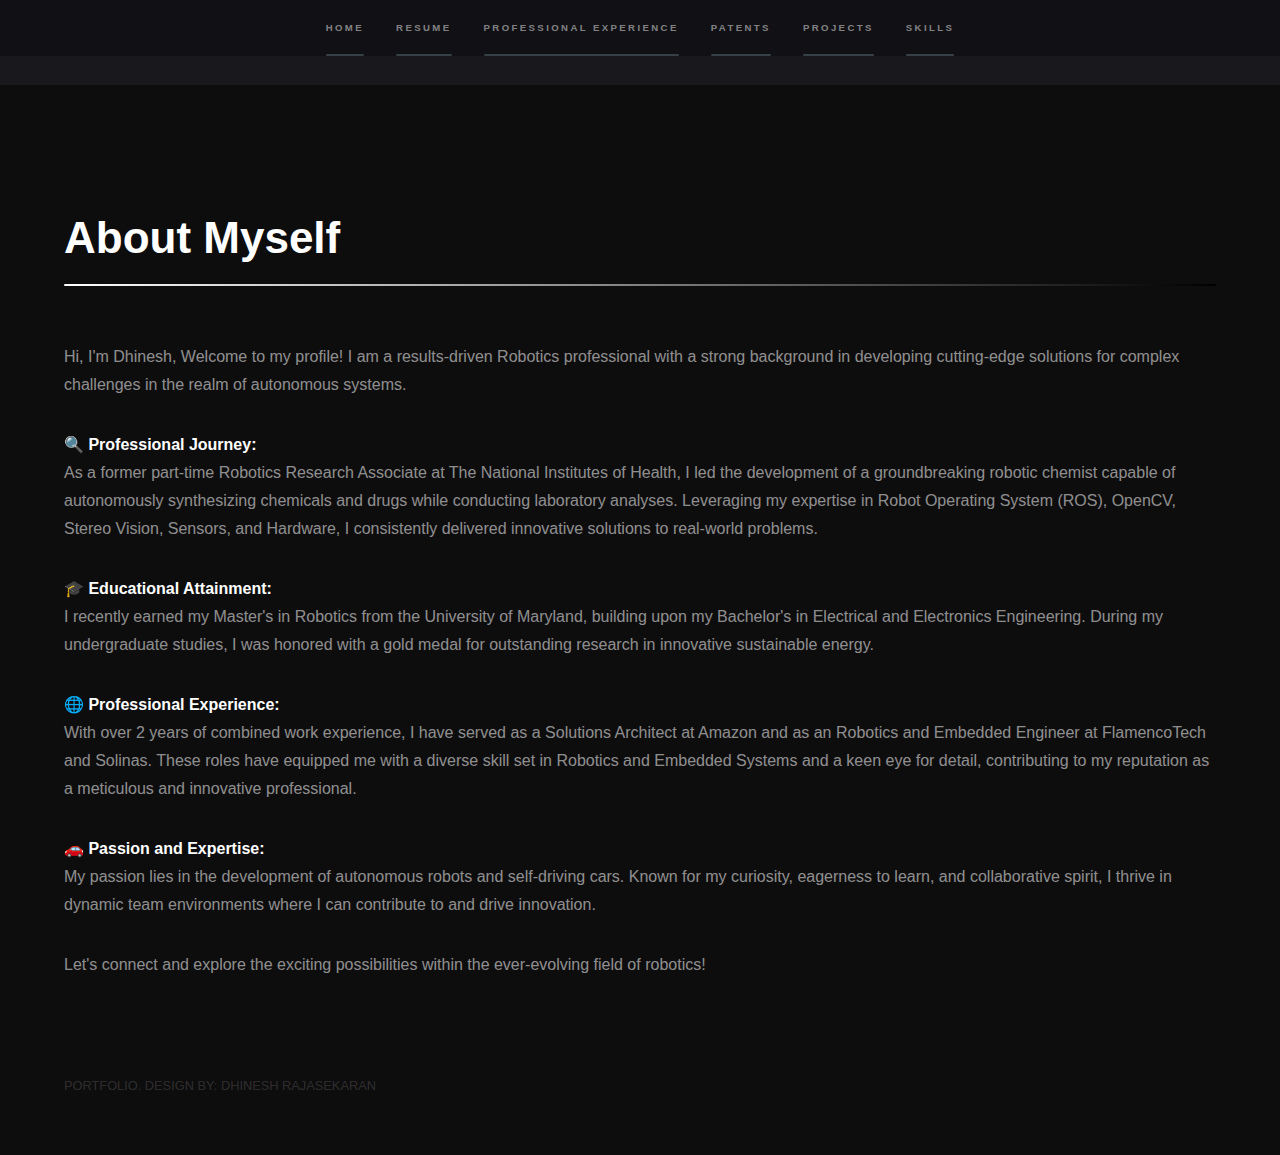
==== about.html @ 55bc5d2c "Webpage Portfolio Software Stack with Rec updates" ====
<!DOCTYPE HTML>
<!--
	Hyperspace by HTML5 UP
	html5up.net | @ajlkn
	Free for personal and commercial use under the CCA 3.0 license (html5up.net/license)
-->
<html>
	<head>
		<title>Dhinesh Portfolio</title>
		<meta charset="utf-8" />
		<meta name="viewport" content="width=device-width, initial-scale=1, user-scalable=no" />
		<link rel="stylesheet" href="assets/css/main.css" />
		<noscript><link rel="stylesheet" href="assets/css/noscript.css" /></noscript>
	</head>
	<body class="is-preload">

		<!-- Header -->
			<header id="header">
				<nav>
					<ul>
						<li><a href="index.html">Home</a></li>
					</ul>
				</nav>
			</header>

		<!-- Sidebar -->
		<section id="sidebar">
			<div class="inner">
				<nav>
					<ul>
						<li><a href="index.html">Home</a></li>			
						<li><a href="resume.html">Resume</a></li>
						<li><a href="internships.html">Professional Experience</a></li>
						<li><a href="patents.html">Patents</a></li>
						<li><a href="projects.html">Projects</a></li>
						<li><a href="skills.html">Skills</a></li>
					</ul>
				</nav>
			</div>
		</section>

		<!-- Wrapper -->
			<div id="wrapper">
				<!-- Main -->
					<section id="main" class="wrapper">
						<div class="inner">
							<h1 class="major">About Myself</h1>
							<span class="image right"><img src="Media/Images/Dhinesh DP.jpeg" alt="" /></span>

								<p>Hi, I'm Dhinesh, Welcome to my profile! I am a results-driven Robotics professional with a strong background in developing cutting-edge solutions for complex challenges in the realm of autonomous systems.</p>

								<b>🔍 Professional Journey:</b>
								<p>As a former part-time Robotics Research Associate at The National Institutes of Health, I led the development of a groundbreaking robotic chemist capable of autonomously synthesizing chemicals and drugs while conducting laboratory analyses. Leveraging my expertise in Robot Operating System (ROS), OpenCV, Stereo Vision, Sensors, and Hardware, I consistently delivered innovative solutions to real-world problems.</p>
								
								<b>🎓 Educational Attainment:</b>
								<p>I recently earned my Master's in Robotics from the University of Maryland, building upon my Bachelor's in Electrical and Electronics Engineering. During my undergraduate studies, I was honored with a gold medal for outstanding research in innovative sustainable energy.</p>
								
								<b>🌐 Professional Experience:</b>
								<p>With over 2 years of combined work experience, I have served as a Solutions Architect at Amazon and as an Robotics and Embedded Engineer at FlamencoTech and Solinas. These roles have equipped me with a diverse skill set in Robotics and Embedded Systems and a keen eye for detail, contributing to my reputation as a meticulous and innovative professional.</p>
								
								<b>🚗 Passion and Expertise:</b>
								<p>My passion lies in the development of autonomous robots and self-driving cars. Known for my curiosity, eagerness to learn, and collaborative spirit, I thrive in dynamic team environments where I can contribute to and drive innovation.</p>
								
								Let's connect and explore the exciting possibilities within the ever-evolving field of robotics!

						</div>
					</section>
			</div>

		<!-- Footer -->
		<footer id="footer" class="wrapper style1-alt">
			<div class="inner">
				<ul class="menu">
					<li> PORTFOLIO. DESIGN BY: DHINESH RAJASEKARAN</li>
				</ul>
			</div>
		</footer>

		<!-- Scripts -->
			<script src="assets/js/jquery.min.js"></script>
			<script src="assets/js/jquery.scrollex.min.js"></script>
			<script src="assets/js/jquery.scrolly.min.js"></script>
			<script src="assets/js/browser.min.js"></script>
			<script src="assets/js/breakpoints.min.js"></script>
			<script src="assets/js/util.js"></script>
			<script src="assets/js/main.js"></script>

	</body>
</html>
---- assets/css/main.css ----
@import url(fontawesome-all.min.css);

/*
	Hyperspace by HTML5 UP
	html5up.net | @ajlkn
	Free for personal and commercial use under the CCA 3.0 license (html5up.net/license)
*/

html, body, div, span, applet, object,
iframe, h1, h2, h3, h4, h5, h6, p, blockquote,
pre, a, abbr, acronym, address, big, cite,
code, del, dfn, em, img, ins, kbd, q, s, samp,
small, strike, strong, sub, sup, tt, var, b,
u, i, center, dl, dt, dd, ol, ul, li, fieldset,
form, label, legend, table, caption, tbody,
tfoot, thead, tr, th, td, article, aside,
canvas, details, embed, figure, figcaption,
footer, header, hgroup, menu, nav, output, ruby,
section, summary, time, mark, audio, video {
	margin: 0;
	padding: 0;
	border: 0;
	font-size: 100%;
	font: inherit;
	vertical-align: baseline;}

article, aside, details, figcaption, figure,
footer, header, hgroup, menu, nav, section {
	display: block;}

body {
	line-height: 1;
}

ol, ul {
	list-style: none;
}

blockquote, q {
	quotes: none;
}

	blockquote:before, blockquote:after, q:before, q:after {
		content: '';
		content: none;
	}

table {
	border-collapse: collapse;
	border-spacing: 0;
}

body {
	-webkit-text-size-adjust: none;
}

mark {
	background-color: transparent;
	color: inherit;
}

input::-moz-focus-inner {
	border: 0;
	padding: 0;
}

input, select, textarea {
	-moz-appearance: none;
	-webkit-appearance: none;
	-ms-appearance: none;
	appearance: none;
}

/* Basic */

	@-ms-viewport {
		width: device-width;
	}

	body {
		-ms-overflow-style: scrollbar;
	}

	@media screen and (max-width: 480px) {

		html, body {
			min-width: 320px;
		}

	}

	html {
		box-sizing: border-box;
	}

	*, *:before, *:after {
		box-sizing: inherit;
	}
	
	body {
		background: #0e0d0e;		/* color-edit Background Color for all Pages except Home*/
	}

		body.is-preload *, body.is-preload *:before, body.is-preload *:after {
			-moz-animation: none !important;
			-webkit-animation: none !important;
			-ms-animation: none !important;
			animation: none !important;
			-moz-transition: none !important;
			-webkit-transition: none !important;
			-ms-transition: none !important;
			transition: none !important;
		}

/* Type */
 /* text color*/
	body, input, select, textarea {
		color: rgba(255, 255, 255, 0.55);
		font-family: Arial, Helvetica, sans-serif;
		font-size: 16.5pt;
		font-weight: normal;
		line-height: 1.75;
	}

		@media screen and (max-width: 1680px) {

			body, input, select, textarea {
				font-size: 13pt;
			}

		}

		@media screen and (max-width: 1280px) {

			body, input, select, textarea {
				font-size: 12pt;
			}

		}

		@media screen and (max-width: 360px) {

			body, input, select, textarea {
				font-size: 11pt;
			}

		}

	a {
		-moz-transition: color 0.2s ease, border-bottom-color 0.2s ease;
		-webkit-transition: color 0.2s ease, border-bottom-color 0.2s ease;
		-ms-transition: color 0.2s ease, border-bottom-color 0.2s ease;
		transition: color 0.2s ease, border-bottom-color 0.2s ease;
		border-bottom: dotted 1px rgba(255, 255, 255, 0.35);
		color: inherit;
		text-decoration: none;
	}

		a:hover {
			border-bottom-color: transparent;
			color: #ffffff;
		}

	strong, b {
		color: #ffffff;
		font-weight: bold;
	}

	em, i {
		font-style: italic;
	}

	p {
		margin: 0 0 2em 0;
	}

	h1, h2, h3, h4, h5, h6 {
		color: #ffffff;
		font-weight: bold;
		line-height: 1.5;
		margin: 0 0 0.5em 0;
	}

		h1 a, h2 a, h3 a, h4 a, h5 a, h6 a {
			color: inherit;
			text-decoration: none;
		}

	h1 {
		font-size: 2.75em;
	}

		h1.major {
			margin: 0 0 1.3em 0;
			position: relative;
			padding-bottom: 0.35em;
		}

			h1.major:after {
				background-image: -moz-linear-gradient(to right, #000000, #ffffff);
				background-image: -webkit-linear-gradient(to right, #000000, #ffffff);
				background-image: -ms-linear-gradient(to right, #000000, #ffffff);
				background-image: linear-gradient(to right, #ffffff, #000000);    		/* color-edit The line under main heading gradient */ 
				-moz-transition: max-width 0.2s ease;
				-webkit-transition: max-width 0.2s ease;
				-ms-transition: max-width 0.2s ease;
				transition: max-width 0.2s ease;
				border-radius: 0.2em;
				bottom: 0;
				content: '';
				height: 0.05em;
				position: absolute;
				right: 0;
				width: 100%;
			}

	h2 {
		font-size: 1.75em;
	}

	h3 {
		font-size: 1.1em;
	}

	h4 {
		font-size: 1em;
	}

	h5 {
		font-size: 0.8em;
	}

	h6 {
		font-size: 0.6em;
	}

	@media screen and (max-width: 736px) {

		h1 {
			font-size: 2em;
		}

		h2 {
			font-size: 1.25em;
		}

		h3 {
			font-size: 1em;
		}

		h4 {
			font-size: 0.8em;
		}

		h5 {
			font-size: 0.6em;
		}

		h6 {
			font-size: 0.6em;
		}

	}

	sub {
		font-size: 0.8em;
		position: relative;
		top: 0.5em;
	}

	sup {
		font-size: 0.8em;
		position: relative;
		top: -0.5em;
	}

	blockquote {
		border-left: solid 4px rgba(255, 255, 255, 0.15);
		font-style: italic;
		margin: 0 0 2em 0;
		padding: 0.5em 0 0.5em 2em;
	}

	code {
		background: rgba(255, 255, 255, 0.05);
		border-radius: 0.25em;
		border: solid 1px rgba(255, 255, 255, 0.15);
		font-family: "Courier New", monospace;
		font-size: 0.9em;
		margin: 0 0.25em;
		padding: 0.25em 0.65em;
	}

	pre {
		-webkit-overflow-scrolling: touch;
		font-family: "Courier New", monospace;
		font-size: 0.9em;
		margin: 0 0 2em 0;
	}

		pre code {
			display: block;
			line-height: 1.75em;
			padding: 1em 1.5em;
			overflow-x: auto;
		}

	hr {
		border: 0;
		border-bottom: solid 1px rgba(255, 255, 255, 0.15);
		margin: 2em 0;
	}

		hr.major {
			margin: 3em 0;
		}

	.align-left {
		text-align: left;
	}

	.align-center {
		text-align: center;
	}

	.align-right {
		text-align: right;
	}

/* Row */

	.row {
		display: flex;
		flex-wrap: wrap;
		box-sizing: border-box;
		align-items: stretch;
	}

		.row > * {
			box-sizing: border-box;
		}

		.row.gtr-uniform > * > :last-child {
			margin-bottom: 0;
		}

		.row.aln-left {
			justify-content: flex-start;
		}

		.row.aln-center {
			justify-content: center;
		}

		.row.aln-right {
			justify-content: flex-end;
		}

		.row.aln-top {
			align-items: flex-start;
		}

		.row.aln-middle {
			align-items: center;
		}

		.row.aln-bottom {
			align-items: flex-end;
		}

		.row > .imp {
			order: -1;
		}

		.row > .col-1 {
			width: 8.33333%;
		}

		.row > .off-1 {
			margin-left: 8.33333%;
		}

		.row > .col-2 {
			width: 16.66667%;
		}

		.row > .off-2 {
			margin-left: 16.66667%;
		}

		.row > .col-3 {
			width: 25%;
		}

		.row > .off-3 {
			margin-left: 25%;
		}

		.row > .col-4 {
			width: 33.33333%;
		}

		.row > .off-4 {
			margin-left: 33.33333%;
		}

		.row > .col-5 {
			width: 41.66667%;
		}

		.row > .off-5 {
			margin-left: 41.66667%;
		}

		.row > .col-6 {
			width: 50%;
		}

		.row > .off-6 {
			margin-left: 50%;
		}

		.row > .col-7 {
			width: 58.33333%;
		}

		.row > .off-7 {
			margin-left: 58.33333%;
		}

		.row > .col-8 {
			width: 66.66667%;
		}

		.row > .off-8 {
			margin-left: 66.66667%;
		}

		.row > .col-9 {
			width: 75%;
		}

		.row > .off-9 {
			margin-left: 75%;
		}

		.row > .col-10 {
			width: 83.33333%;
		}

		.row > .off-10 {
			margin-left: 83.33333%;
		}

		.row > .col-11 {
			width: 91.66667%;
		}

		.row > .off-11 {
			margin-left: 91.66667%;
		}

		.row > .col-12 {
			width: 100%;
		}

		.row > .off-12 {
			margin-left: 100%;
		}

		.row.gtr-0 {
			margin-top: 0;
			margin-left: 0em;
		}

			.row.gtr-0 > * {
				padding: 0 0 0 0em;
			}

			.row.gtr-0.gtr-uniform {
				margin-top: 0em;
			}

				.row.gtr-0.gtr-uniform > * {
					padding-top: 0em;
				}

		.row.gtr-25 {
			margin-top: 0;
			margin-left: -0.375em;
		}

			.row.gtr-25 > * {
				padding: 0 0 0 0.375em;
			}

			.row.gtr-25.gtr-uniform {
				margin-top: -0.375em;
			}

				.row.gtr-25.gtr-uniform > * {
					padding-top: 0.375em;
				}

		.row.gtr-50 {
			margin-top: 0;
			margin-left: -0.75em;
		}

			.row.gtr-50 > * {
				padding: 0 0 0 0.75em;
			}

			.row.gtr-50.gtr-uniform {
				margin-top: -0.75em;
			}

				.row.gtr-50.gtr-uniform > * {
					padding-top: 0.75em;
				}

		.row {
			margin-top: 0;
			margin-left: -1.5em;
		}

			.row > * {
				padding: 0 0 0 1.5em;
			}

			.row.gtr-uniform {
				margin-top: -1.5em;
			}

				.row.gtr-uniform > * {
					padding-top: 1.5em;
				}

		.row.gtr-150 {
			margin-top: 0;
			margin-left: -2.25em;
		}

			.row.gtr-150 > * {
				padding: 0 0 0 2.25em;
			}

			.row.gtr-150.gtr-uniform {
				margin-top: -2.25em;
			}

				.row.gtr-150.gtr-uniform > * {
					padding-top: 2.25em;
				}

		.row.gtr-200 {
			margin-top: 0;
			margin-left: -3em;
		}

			.row.gtr-200 > * {
				padding: 0 0 0 3em;
			}

			.row.gtr-200.gtr-uniform {
				margin-top: -3em;
			}

				.row.gtr-200.gtr-uniform > * {
					padding-top: 3em;
				}

		@media screen and (max-width: 1680px) {

			.row {
				display: flex;
				flex-wrap: wrap;
				box-sizing: border-box;
				align-items: stretch;
			}

				.row > * {
					box-sizing: border-box;
				}

				.row.gtr-uniform > * > :last-child {
					margin-bottom: 0;
				}

				.row.aln-left {
					justify-content: flex-start;
				}

				.row.aln-center {
					justify-content: center;
				}

				.row.aln-right {
					justify-content: flex-end;
				}

				.row.aln-top {
					align-items: flex-start;
				}

				.row.aln-middle {
					align-items: center;
				}

				.row.aln-bottom {
					align-items: flex-end;
				}

				.row > .imp-xlarge {
					order: -1;
				}

				.row > .col-1-xlarge {
					width: 8.33333%;
				}

				.row > .off-1-xlarge {
					margin-left: 8.33333%;
				}

				.row > .col-2-xlarge {
					width: 16.66667%;
				}

				.row > .off-2-xlarge {
					margin-left: 16.66667%;
				}

				.row > .col-3-xlarge {
					width: 25%;
				}

				.row > .off-3-xlarge {
					margin-left: 25%;
				}

				.row > .col-4-xlarge {
					width: 33.33333%;
				}

				.row > .off-4-xlarge {
					margin-left: 33.33333%;
				}

				.row > .col-5-xlarge {
					width: 41.66667%;
				}

				.row > .off-5-xlarge {
					margin-left: 41.66667%;
				}

				.row > .col-6-xlarge {
					width: 50%;
				}

				.row > .off-6-xlarge {
					margin-left: 50%;
				}

				.row > .col-7-xlarge {
					width: 58.33333%;
				}

				.row > .off-7-xlarge {
					margin-left: 58.33333%;
				}

				.row > .col-8-xlarge {
					width: 66.66667%;
				}

				.row > .off-8-xlarge {
					margin-left: 66.66667%;
				}

				.row > .col-9-xlarge {
					width: 75%;
				}

				.row > .off-9-xlarge {
					margin-left: 75%;
				}

				.row > .col-10-xlarge {
					width: 83.33333%;
				}

				.row > .off-10-xlarge {
					margin-left: 83.33333%;
				}

				.row > .col-11-xlarge {
					width: 91.66667%;
				}

				.row > .off-11-xlarge {
					margin-left: 91.66667%;
				}

				.row > .col-12-xlarge {
					width: 100%;
				}

				.row > .off-12-xlarge {
					margin-left: 100%;
				}

				.row.gtr-0 {
					margin-top: 0;
					margin-left: 0em;
				}

					.row.gtr-0 > * {
						padding: 0 0 0 0em;
					}

					.row.gtr-0.gtr-uniform {
						margin-top: 0em;
					}

						.row.gtr-0.gtr-uniform > * {
							padding-top: 0em;
						}

				.row.gtr-25 {
					margin-top: 0;
					margin-left: -0.375em;
				}

					.row.gtr-25 > * {
						padding: 0 0 0 0.375em;
					}

					.row.gtr-25.gtr-uniform {
						margin-top: -0.375em;
					}

						.row.gtr-25.gtr-uniform > * {
							padding-top: 0.375em;
						}

				.row.gtr-50 {
					margin-top: 0;
					margin-left: -0.75em;
				}

					.row.gtr-50 > * {
						padding: 0 0 0 0.75em;
					}

					.row.gtr-50.gtr-uniform {
						margin-top: -0.75em;
					}

						.row.gtr-50.gtr-uniform > * {
							padding-top: 0.75em;
						}

				.row {
					margin-top: 0;
					margin-left: -1.5em;
				}

					.row > * {
						padding: 0 0 0 1.5em;
					}

					.row.gtr-uniform {
						margin-top: -1.5em;
					}

						.row.gtr-uniform > * {
							padding-top: 1.5em;
						}

				.row.gtr-150 {
					margin-top: 0;
					margin-left: -2.25em;
				}

					.row.gtr-150 > * {
						padding: 0 0 0 2.25em;
					}

					.row.gtr-150.gtr-uniform {
						margin-top: -2.25em;
					}

						.row.gtr-150.gtr-uniform > * {
							padding-top: 2.25em;
						}

				.row.gtr-200 {
					margin-top: 0;
					margin-left: -3em;
				}

					.row.gtr-200 > * {
						padding: 0 0 0 3em;
					}

					.row.gtr-200.gtr-uniform {
						margin-top: -3em;
					}

						.row.gtr-200.gtr-uniform > * {
							padding-top: 3em;
						}

		}

		@media screen and (max-width: 1280px) {

			.row {
				display: flex;
				flex-wrap: wrap;
				box-sizing: border-box;
				align-items: stretch;
			}

				.row > * {
					box-sizing: border-box;
				}

				.row.gtr-uniform > * > :last-child {
					margin-bottom: 0;
				}

				.row.aln-left {
					justify-content: flex-start;
				}

				.row.aln-center {
					justify-content: center;
				}

				.row.aln-right {
					justify-content: flex-end;
				}

				.row.aln-top {
					align-items: flex-start;
				}

				.row.aln-middle {
					align-items: center;
				}

				.row.aln-bottom {
					align-items: flex-end;
				}

				.row > .imp-large {
					order: -1;
				}

				.row > .col-1-large {
					width: 8.33333%;
				}

				.row > .off-1-large {
					margin-left: 8.33333%;
				}

				.row > .col-2-large {
					width: 16.66667%;
				}

				.row > .off-2-large {
					margin-left: 16.66667%;
				}

				.row > .col-3-large {
					width: 25%;
				}

				.row > .off-3-large {
					margin-left: 25%;
				}

				.row > .col-4-large {
					width: 33.33333%;
				}

				.row > .off-4-large {
					margin-left: 33.33333%;
				}

				.row > .col-5-large {
					width: 41.66667%;
				}

				.row > .off-5-large {
					margin-left: 41.66667%;
				}

				.row > .col-6-large {
					width: 50%;
				}

				.row > .off-6-large {
					margin-left: 50%;
				}

				.row > .col-7-large {
					width: 58.33333%;
				}

				.row > .off-7-large {
					margin-left: 58.33333%;
				}

				.row > .col-8-large {
					width: 66.66667%;
				}

				.row > .off-8-large {
					margin-left: 66.66667%;
				}

				.row > .col-9-large {
					width: 75%;
				}

				.row > .off-9-large {
					margin-left: 75%;
				}

				.row > .col-10-large {
					width: 83.33333%;
				}

				.row > .off-10-large {
					margin-left: 83.33333%;
				}

				.row > .col-11-large {
					width: 91.66667%;
				}

				.row > .off-11-large {
					margin-left: 91.66667%;
				}

				.row > .col-12-large {
					width: 100%;
				}

				.row > .off-12-large {
					margin-left: 100%;
				}

				.row.gtr-0 {
					margin-top: 0;
					margin-left: 0em;
				}

					.row.gtr-0 > * {
						padding: 0 0 0 0em;
					}

					.row.gtr-0.gtr-uniform {
						margin-top: 0em;
					}

						.row.gtr-0.gtr-uniform > * {
							padding-top: 0em;
						}

				.row.gtr-25 {
					margin-top: 0;
					margin-left: -0.375em;
				}

					.row.gtr-25 > * {
						padding: 0 0 0 0.375em;
					}

					.row.gtr-25.gtr-uniform {
						margin-top: -0.375em;
					}

						.row.gtr-25.gtr-uniform > * {
							padding-top: 0.375em;
						}

				.row.gtr-50 {
					margin-top: 0;
					margin-left: -0.75em;
				}

					.row.gtr-50 > * {
						padding: 0 0 0 0.75em;
					}

					.row.gtr-50.gtr-uniform {
						margin-top: -0.75em;
					}

						.row.gtr-50.gtr-uniform > * {
							padding-top: 0.75em;
						}

				.row {
					margin-top: 0;
					margin-left: -1.5em;
				}

					.row > * {
						padding: 0 0 0 1.5em;
					}

					.row.gtr-uniform {
						margin-top: -1.5em;
					}

						.row.gtr-uniform > * {
							padding-top: 1.5em;
						}

				.row.gtr-150 {
					margin-top: 0;
					margin-left: -2.25em;
				}

					.row.gtr-150 > * {
						padding: 0 0 0 2.25em;
					}

					.row.gtr-150.gtr-uniform {
						margin-top: -2.25em;
					}

						.row.gtr-150.gtr-uniform > * {
							padding-top: 2.25em;
						}

				.row.gtr-200 {
					margin-top: 0;
					margin-left: -3em;
				}

					.row.gtr-200 > * {
						padding: 0 0 0 3em;
					}

					.row.gtr-200.gtr-uniform {
						margin-top: -3em;
					}

						.row.gtr-200.gtr-uniform > * {
							padding-top: 3em;
						}

		}

		@media screen and (max-width: 980px) {

			.row {
				display: flex;
				flex-wrap: wrap;
				box-sizing: border-box;
				align-items: stretch;
			}

				.row > * {
					box-sizing: border-box;
				}

				.row.gtr-uniform > * > :last-child {
					margin-bottom: 0;
				}

				.row.aln-left {
					justify-content: flex-start;
				}

				.row.aln-center {
					justify-content: center;
				}

				.row.aln-right {
					justify-content: flex-end;
				}

				.row.aln-top {
					align-items: flex-start;
				}

				.row.aln-middle {
					align-items: center;
				}

				.row.aln-bottom {
					align-items: flex-end;
				}

				.row > .imp-medium {
					order: -1;
				}

				.row > .col-1-medium {
					width: 8.33333%;
				}

				.row > .off-1-medium {
					margin-left: 8.33333%;
				}

				.row > .col-2-medium {
					width: 16.66667%;
				}

				.row > .off-2-medium {
					margin-left: 16.66667%;
				}

				.row > .col-3-medium {
					width: 25%;
				}

				.row > .off-3-medium {
					margin-left: 25%;
				}

				.row > .col-4-medium {
					width: 33.33333%;
				}

				.row > .off-4-medium {
					margin-left: 33.33333%;
				}

				.row > .col-5-medium {
					width: 41.66667%;
				}

				.row > .off-5-medium {
					margin-left: 41.66667%;
				}

				.row > .col-6-medium {
					width: 50%;
				}

				.row > .off-6-medium {
					margin-left: 50%;
				}

				.row > .col-7-medium {
					width: 58.33333%;
				}

				.row > .off-7-medium {
					margin-left: 58.33333%;
				}

				.row > .col-8-medium {
					width: 66.66667%;
				}

				.row > .off-8-medium {
					margin-left: 66.66667%;
				}

				.row > .col-9-medium {
					width: 75%;
				}

				.row > .off-9-medium {
					margin-left: 75%;
				}

				.row > .col-10-medium {
					width: 83.33333%;
				}

				.row > .off-10-medium {
					margin-left: 83.33333%;
				}

				.row > .col-11-medium {
					width: 91.66667%;
				}

				.row > .off-11-medium {
					margin-left: 91.66667%;
				}

				.row > .col-12-medium {
					width: 100%;
				}

				.row > .off-12-medium {
					margin-left: 100%;
				}

				.row.gtr-0 {
					margin-top: 0;
					margin-left: 0em;
				}

					.row.gtr-0 > * {
						padding: 0 0 0 0em;
					}

					.row.gtr-0.gtr-uniform {
						margin-top: 0em;
					}

						.row.gtr-0.gtr-uniform > * {
							padding-top: 0em;
						}

				.row.gtr-25 {
					margin-top: 0;
					margin-left: -0.375em;
				}

					.row.gtr-25 > * {
						padding: 0 0 0 0.375em;
					}

					.row.gtr-25.gtr-uniform {
						margin-top: -0.375em;
					}

						.row.gtr-25.gtr-uniform > * {
							padding-top: 0.375em;
						}

				.row.gtr-50 {
					margin-top: 0;
					margin-left: -0.75em;
				}

					.row.gtr-50 > * {
						padding: 0 0 0 0.75em;
					}

					.row.gtr-50.gtr-uniform {
						margin-top: -0.75em;
					}

						.row.gtr-50.gtr-uniform > * {
							padding-top: 0.75em;
						}

				.row {
					margin-top: 0;
					margin-left: -1.5em;
				}

					.row > * {
						padding: 0 0 0 1.5em;
					}

					.row.gtr-uniform {
						margin-top: -1.5em;
					}

						.row.gtr-uniform > * {
							padding-top: 1.5em;
						}

				.row.gtr-150 {
					margin-top: 0;
					margin-left: -2.25em;
				}

					.row.gtr-150 > * {
						padding: 0 0 0 2.25em;
					}

					.row.gtr-150.gtr-uniform {
						margin-top: -2.25em;
					}

						.row.gtr-150.gtr-uniform > * {
							padding-top: 2.25em;
						}

				.row.gtr-200 {
					margin-top: 0;
					margin-left: -3em;
				}

					.row.gtr-200 > * {
						padding: 0 0 0 3em;
					}

					.row.gtr-200.gtr-uniform {
						margin-top: -3em;
					}

						.row.gtr-200.gtr-uniform > * {
							padding-top: 3em;
						}

		}

		@media screen and (max-width: 736px) {

			.row {
				display: flex;
				flex-wrap: wrap;
				box-sizing: border-box;
				align-items: stretch;
			}

				.row > * {
					box-sizing: border-box;
				}

				.row.gtr-uniform > * > :last-child {
					margin-bottom: 0;
				}

				.row.aln-left {
					justify-content: flex-start;
				}

				.row.aln-center {
					justify-content: center;
				}

				.row.aln-right {
					justify-content: flex-end;
				}

				.row.aln-top {
					align-items: flex-start;
				}

				.row.aln-middle {
					align-items: center;
				}

				.row.aln-bottom {
					align-items: flex-end;
				}

				.row > .imp-small {
					order: -1;
				}

				.row > .col-1-small {
					width: 8.33333%;
				}

				.row > .off-1-small {
					margin-left: 8.33333%;
				}

				.row > .col-2-small {
					width: 16.66667%;
				}

				.row > .off-2-small {
					margin-left: 16.66667%;
				}

				.row > .col-3-small {
					width: 25%;
				}

				.row > .off-3-small {
					margin-left: 25%;
				}

				.row > .col-4-small {
					width: 33.33333%;
				}

				.row > .off-4-small {
					margin-left: 33.33333%;
				}

				.row > .col-5-small {
					width: 41.66667%;
				}

				.row > .off-5-small {
					margin-left: 41.66667%;
				}

				.row > .col-6-small {
					width: 50%;
				}

				.row > .off-6-small {
					margin-left: 50%;
				}

				.row > .col-7-small {
					width: 58.33333%;
				}

				.row > .off-7-small {
					margin-left: 58.33333%;
				}

				.row > .col-8-small {
					width: 66.66667%;
				}

				.row > .off-8-small {
					margin-left: 66.66667%;
				}

				.row > .col-9-small {
					width: 75%;
				}

				.row > .off-9-small {
					margin-left: 75%;
				}

				.row > .col-10-small {
					width: 83.33333%;
				}

				.row > .off-10-small {
					margin-left: 83.33333%;
				}

				.row > .col-11-small {
					width: 91.66667%;
				}

				.row > .off-11-small {
					margin-left: 91.66667%;
				}

				.row > .col-12-small {
					width: 100%;
				}

				.row > .off-12-small {
					margin-left: 100%;
				}

				.row.gtr-0 {
					margin-top: 0;
					margin-left: 0em;
				}

					.row.gtr-0 > * {
						padding: 0 0 0 0em;
					}

					.row.gtr-0.gtr-uniform {
						margin-top: 0em;
					}

						.row.gtr-0.gtr-uniform > * {
							padding-top: 0em;
						}

				.row.gtr-25 {
					margin-top: 0;
					margin-left: -0.375em;
				}

					.row.gtr-25 > * {
						padding: 0 0 0 0.375em;
					}

					.row.gtr-25.gtr-uniform {
						margin-top: -0.375em;
					}

						.row.gtr-25.gtr-uniform > * {
							padding-top: 0.375em;
						}

				.row.gtr-50 {
					margin-top: 0;
					margin-left: -0.75em;
				}

					.row.gtr-50 > * {
						padding: 0 0 0 0.75em;
					}

					.row.gtr-50.gtr-uniform {
						margin-top: -0.75em;
					}

						.row.gtr-50.gtr-uniform > * {
							padding-top: 0.75em;
						}

				.row {
					margin-top: 0;
					margin-left: -1.5em;
				}

					.row > * {
						padding: 0 0 0 1.5em;
					}

					.row.gtr-uniform {
						margin-top: -1.5em;
					}

						.row.gtr-uniform > * {
							padding-top: 1.5em;
						}

				.row.gtr-150 {
					margin-top: 0;
					margin-left: -2.25em;
				}

					.row.gtr-150 > * {
						padding: 0 0 0 2.25em;
					}

					.row.gtr-150.gtr-uniform {
						margin-top: -2.25em;
					}

						.row.gtr-150.gtr-uniform > * {
							padding-top: 2.25em;
						}

				.row.gtr-200 {
					margin-top: 0;
					margin-left: -3em;
				}

					.row.gtr-200 > * {
						padding: 0 0 0 3em;
					}

					.row.gtr-200.gtr-uniform {
						margin-top: -3em;
					}

						.row.gtr-200.gtr-uniform > * {
							padding-top: 3em;
						}

		}

		@media screen and (max-width: 480px) {

			.row {
				display: flex;
				flex-wrap: wrap;
				box-sizing: border-box;
				align-items: stretch;
			}

				.row > * {
					box-sizing: border-box;
				}

				.row.gtr-uniform > * > :last-child {
					margin-bottom: 0;
				}

				.row.aln-left {
					justify-content: flex-start;
				}

				.row.aln-center {
					justify-content: center;
				}

				.row.aln-right {
					justify-content: flex-end;
				}

				.row.aln-top {
					align-items: flex-start;
				}

				.row.aln-middle {
					align-items: center;
				}

				.row.aln-bottom {
					align-items: flex-end;
				}

				.row > .imp-xsmall {
					order: -1;
				}

				.row > .col-1-xsmall {
					width: 8.33333%;
				}

				.row > .off-1-xsmall {
					margin-left: 8.33333%;
				}

				.row > .col-2-xsmall {
					width: 16.66667%;
				}

				.row > .off-2-xsmall {
					margin-left: 16.66667%;
				}

				.row > .col-3-xsmall {
					width: 25%;
				}

				.row > .off-3-xsmall {
					margin-left: 25%;
				}

				.row > .col-4-xsmall {
					width: 33.33333%;
				}

				.row > .off-4-xsmall {
					margin-left: 33.33333%;
				}

				.row > .col-5-xsmall {
					width: 41.66667%;
				}

				.row > .off-5-xsmall {
					margin-left: 41.66667%;
				}

				.row > .col-6-xsmall {
					width: 50%;
				}

				.row > .off-6-xsmall {
					margin-left: 50%;
				}

				.row > .col-7-xsmall {
					width: 58.33333%;
				}

				.row > .off-7-xsmall {
					margin-left: 58.33333%;
				}

				.row > .col-8-xsmall {
					width: 66.66667%;
				}

				.row > .off-8-xsmall {
					margin-left: 66.66667%;
				}

				.row > .col-9-xsmall {
					width: 75%;
				}

				.row > .off-9-xsmall {
					margin-left: 75%;
				}

				.row > .col-10-xsmall {
					width: 83.33333%;
				}

				.row > .off-10-xsmall {
					margin-left: 83.33333%;
				}

				.row > .col-11-xsmall {
					width: 91.66667%;
				}

				.row > .off-11-xsmall {
					margin-left: 91.66667%;
				}

				.row > .col-12-xsmall {
					width: 100%;
				}

				.row > .off-12-xsmall {
					margin-left: 100%;
				}

				.row.gtr-0 {
					margin-top: 0;
					margin-left: 0em;
				}

					.row.gtr-0 > * {
						padding: 0 0 0 0em;
					}

					.row.gtr-0.gtr-uniform {
						margin-top: 0em;
					}

						.row.gtr-0.gtr-uniform > * {
							padding-top: 0em;
						}

				.row.gtr-25 {
					margin-top: 0;
					margin-left: -0.375em;
				}

					.row.gtr-25 > * {
						padding: 0 0 0 0.375em;
					}

					.row.gtr-25.gtr-uniform {
						margin-top: -0.375em;
					}

						.row.gtr-25.gtr-uniform > * {
							padding-top: 0.375em;
						}

				.row.gtr-50 {
					margin-top: 0;
					margin-left: -0.75em;
				}

					.row.gtr-50 > * {
						padding: 0 0 0 0.75em;
					}

					.row.gtr-50.gtr-uniform {
						margin-top: -0.75em;
					}

						.row.gtr-50.gtr-uniform > * {
							padding-top: 0.75em;
						}

				.row {
					margin-top: 0;
					margin-left: -1.5em;
				}

					.row > * {
						padding: 0 0 0 1.5em;
					}

					.row.gtr-uniform {
						margin-top: -1.5em;
					}

						.row.gtr-uniform > * {
							padding-top: 1.5em;
						}

				.row.gtr-150 {
					margin-top: 0;
					margin-left: -2.25em;
				}

					.row.gtr-150 > * {
						padding: 0 0 0 2.25em;
					}

					.row.gtr-150.gtr-uniform {
						margin-top: -2.25em;
					}

						.row.gtr-150.gtr-uniform > * {
							padding-top: 2.25em;
						}

				.row.gtr-200 {
					margin-top: 0;
					margin-left: -3em;
				}

					.row.gtr-200 > * {
						padding: 0 0 0 3em;
					}

					.row.gtr-200.gtr-uniform {
						margin-top: -3em;
					}

						.row.gtr-200.gtr-uniform > * {
							padding-top: 3em;
						}

		}

/* Box */

	.box {
		border-radius: 0.25em;
		border: solid 1px rgba(255, 255, 255, 0.15);
		margin-bottom: 2em;
		padding: 1.5em;
	}

		.box > :last-child,
		.box > :last-child > :last-child,
		.box > :last-child > :last-child > :last-child {
			margin-bottom: 0;
		}

		.box.alt {
			border: 0;
			border-radius: 0;
			padding: 0;
		}

/* Button */

	input[type="submit"],
	input[type="reset"],
	input[type="button"],
	button,
	.button {
		-moz-appearance: none;
		-webkit-appearance: none;
		-ms-appearance: none;
		appearance: none;
		-moz-transition: border-color 0.2s ease;
		-webkit-transition: border-color 0.2s ease;
		-ms-transition: border-color 0.2s ease;
		transition: border-color 0.2s ease;
		background-color: transparent;
		border: solid 1px !important;
		border-color: rgba(255, 255, 255, 0.15) !important;
		border-radius: 3em;
		color: #ffffff !important;
		cursor: pointer;
		display: inline-block;
		font-size: 0.6em;
		font-weight: bold;
		height: calc(4.75em + 2px);
		letter-spacing: 0.25em;
		line-height: 4.75em;
		outline: 0;
		padding: 0 3.75em;
		position: relative;
		text-align: center;
		text-decoration: none;
		text-transform: uppercase;
		white-space: nowrap;
	}

		input[type="submit"]:after,
		input[type="reset"]:after,
		input[type="button"]:after,
		button:after,
		.button:after {
			-moz-transform: scale(0.25);
			-webkit-transform: scale(0.25);
			-ms-transform: scale(0.25);
			transform: scale(0.25);
			pointer-events: none;
			-moz-transition: opacity 0.2s ease, -moz-transform 0.2s ease;
			-webkit-transition: opacity 0.2s ease, -webkit-transform 0.2s ease;
			-ms-transition: opacity 0.2s ease, -ms-transform 0.2s ease;
			transition: opacity 0.2s ease, transform 0.2s ease;
			background: #ffffff;
			border-radius: 3em;
			content: '';
			height: 100%;
			left: 0;
			opacity: 0;
			position: absolute;
			top: 0;
			width: 100%;
		}

		input[type="submit"].icon:before,
		input[type="reset"].icon:before,
		input[type="button"].icon:before,
		button.icon:before,
		.button.icon:before {
			margin-right: 0.75em;
		}

		input[type="submit"].fit,
		input[type="reset"].fit,
		input[type="button"].fit,
		button.fit,
		.button.fit {
			width: 100%;
		}

		input[type="submit"].small,
		input[type="reset"].small,
		input[type="button"].small,
		button.small,
		.button.small {
			font-size: 0.4em;
		}

		input[type="submit"].large,
		input[type="reset"].large,
		input[type="button"].large,
		button.large,
		.button.large {
			font-size: 0.8em;
		}

		input[type="submit"].primary,
		input[type="reset"].primary,
		input[type="button"].primary,
		button.primary,
		.button.primary { 
			background-color: #5bc4f1;  		/* color-edit button ra mama - text & background color */ 
			color: #000000 !important;
		}

			input[type="submit"].primary:after,
			input[type="reset"].primary:after,
			input[type="button"].primary:after,
			button.primary:after,
			.button.primary:after {
				display: none;
			}

		input[type="submit"].disabled, input[type="submit"]:disabled,
		input[type="reset"].disabled,
		input[type="reset"]:disabled,
		input[type="button"].disabled,
		input[type="button"]:disabled,
		button.disabled,
		button:disabled,
		.button.disabled,
		.button:disabled {
			cursor: default;
			opacity: 0.5;
			pointer-events: none;
		}

		input[type="submit"]:hover,
		input[type="reset"]:hover,
		input[type="button"]:hover,
		button:hover,
		.button:hover {
			border-color: rgba(255, 255, 255, 0.55) !important;
		}

			input[type="submit"]:hover:after,
			input[type="reset"]:hover:after,
			input[type="button"]:hover:after,
			button:hover:after,
			.button:hover:after {
				opacity: 0.05;
				-moz-transform: scale(1);
				-webkit-transform: scale(1);
				-ms-transform: scale(1);
				transform: scale(1);
			}

			input[type="submit"]:hover:active,
			input[type="reset"]:hover:active,
			input[type="button"]:hover:active,
			button:hover:active,
			.button:hover:active {
				border-color: #ffffff !important;
			}

				input[type="submit"]:hover:active:after,
				input[type="reset"]:hover:active:after,
				input[type="button"]:hover:active:after,
				button:hover:active:after,
				.button:hover:active:after {
					opacity: 0.1;
				}

/* Features */

	.features {
		display: -moz-flex;
		display: -webkit-flex;
		display: -ms-flex;
		display: flex;
		-moz-flex-wrap: wrap;
		-webkit-flex-wrap: wrap;
		-ms-flex-wrap: wrap;
		flex-wrap: wrap;
		border-radius: 0.25em;
		border: solid 1px rgba(255, 255, 255, 0.15);
		background: rgba(255, 255, 255, 0.05);
		margin: 0 0 2em 0;
	}

		.features section {
			padding: 3.5em 3em 1em 7em ;
			width: 50%;
			border-top: solid 1px rgba(255, 255, 255, 0.15);
			position: relative;
		}

			.features section:nth-child(-n + 2) {
				border-top-width: 0;
			}

			.features section:nth-child(2n) {
				border-left: solid 1px rgba(255, 255, 255, 0.15);
			}

			.features section .icon {
				-moz-transition: opacity 0.5s ease, -moz-transform 0.5s ease;
				-webkit-transition: opacity 0.5s ease, -webkit-transform 0.5s ease;
				-ms-transition: opacity 0.5s ease, -ms-transform 0.5s ease;
				transition: opacity 0.5s ease, transform 0.5s ease;
				-moz-transition-delay: 1s;
				-webkit-transition-delay: 1s;
				-ms-transition-delay: 1s;
				transition-delay: 1s;
				-moz-transform: scale(1);
				-webkit-transform: scale(1);
				-ms-transform: scale(1);
				transform: scale(1);
				position: absolute;
				left: 3em;
				top: 3em;
				opacity: 1;
			}

			.features section:nth-child(1) .icon {
				-moz-transition-delay: 0.15s;
				-webkit-transition-delay: 0.15s;
				-ms-transition-delay: 0.15s;
				transition-delay: 0.15s;
			}

			.features section:nth-child(2) .icon {
				-moz-transition-delay: 0.3s;
				-webkit-transition-delay: 0.3s;
				-ms-transition-delay: 0.3s;
				transition-delay: 0.3s;
			}

			.features section:nth-child(3) .icon {
				-moz-transition-delay: 0.45s;
				-webkit-transition-delay: 0.45s;
				-ms-transition-delay: 0.45s;
				transition-delay: 0.45s;
			}

			.features section:nth-child(4) .icon {
				-moz-transition-delay: 0.6s;
				-webkit-transition-delay: 0.6s;
				-ms-transition-delay: 0.6s;
				transition-delay: 0.6s;
			}

			.features section:nth-child(5) .icon {
				-moz-transition-delay: 0.75s;
				-webkit-transition-delay: 0.75s;
				-ms-transition-delay: 0.75s;
				transition-delay: 0.75s;
			}

			.features section:nth-child(6) .icon {
				-moz-transition-delay: 0.9s;
				-webkit-transition-delay: 0.9s;
				-ms-transition-delay: 0.9s;
				transition-delay: 0.9s;
			}

			.features section:nth-child(7) .icon {
				-moz-transition-delay: 1.05s;
				-webkit-transition-delay: 1.05s;
				-ms-transition-delay: 1.05s;
				transition-delay: 1.05s;
			}

			.features section:nth-child(8) .icon {
				-moz-transition-delay: 1.2s;
				-webkit-transition-delay: 1.2s;
				-ms-transition-delay: 1.2s;
				transition-delay: 1.2s;
			}

			.features section:nth-child(9) .icon {
				-moz-transition-delay: 1.35s;
				-webkit-transition-delay: 1.35s;
				-ms-transition-delay: 1.35s;
				transition-delay: 1.35s;
			}

			.features section:nth-child(10) .icon {
				-moz-transition-delay: 1.5s;
				-webkit-transition-delay: 1.5s;
				-ms-transition-delay: 1.5s;
				transition-delay: 1.5s;
			}

			.features section:nth-child(11) .icon {
				-moz-transition-delay: 1.65s;
				-webkit-transition-delay: 1.65s;
				-ms-transition-delay: 1.65s;
				transition-delay: 1.65s;
			}

			.features section:nth-child(12) .icon {
				-moz-transition-delay: 1.8s;
				-webkit-transition-delay: 1.8s;
				-ms-transition-delay: 1.8s;
				transition-delay: 1.8s;
			}

			.features section:nth-child(13) .icon {
				-moz-transition-delay: 1.95s;
				-webkit-transition-delay: 1.95s;
				-ms-transition-delay: 1.95s;
				transition-delay: 1.95s;
			}

			.features section:nth-child(14) .icon {
				-moz-transition-delay: 2.1s;
				-webkit-transition-delay: 2.1s;
				-ms-transition-delay: 2.1s;
				transition-delay: 2.1s;
			}

			.features section:nth-child(15) .icon {
				-moz-transition-delay: 2.25s;
				-webkit-transition-delay: 2.25s;
				-ms-transition-delay: 2.25s;
				transition-delay: 2.25s;
			}

			.features section:nth-child(16) .icon {
				-moz-transition-delay: 2.4s;
				-webkit-transition-delay: 2.4s;
				-ms-transition-delay: 2.4s;
				transition-delay: 2.4s;
			}

			.features section:nth-child(17) .icon {
				-moz-transition-delay: 2.55s;
				-webkit-transition-delay: 2.55s;
				-ms-transition-delay: 2.55s;
				transition-delay: 2.55s;
			}

			.features section:nth-child(18) .icon {
				-moz-transition-delay: 2.7s;
				-webkit-transition-delay: 2.7s;
				-ms-transition-delay: 2.7s;
				transition-delay: 2.7s;
			}

			.features section:nth-child(19) .icon {
				-moz-transition-delay: 2.85s;
				-webkit-transition-delay: 2.85s;
				-ms-transition-delay: 2.85s;
				transition-delay: 2.85s;
			}

			.features section:nth-child(20) .icon {
				-moz-transition-delay: 3s;
				-webkit-transition-delay: 3s;
				-ms-transition-delay: 3s;
				transition-delay: 3s;
			}

		.features.inactive section .icon {
			-moz-transform: scale(0.5);
			-webkit-transform: scale(0.5);
			-ms-transform: scale(0.5);
			transform: scale(0.5);
			opacity: 0;
		}

		@media screen and (max-width: 980px) {

			.features {
				display: block;
			}

				.features section {
					border-top-width: 1px !important;
					border-left-width: 0 !important;
					width: 100%;
				}

					.features section:first-child {
						border-top-width: 0 !important;
					}

		}

		@media screen and (max-width: 736px) {

			.features section {
				padding: 2.5em 1.5em 0.1em 5.5em ;
			}

				.features section .icon {
					left: 1.5em;
					top: 2em;
				}

		}

		@media screen and (max-width: 480px) {

			.features section {
				padding: 2em 1.5em 0.1em 1.5em ;
			}

				.features section .icon {
					left: 0;
					position: relative;
					top: 0;
				}

		}

/* Form */

	form {
		margin: 0 0 2em 0;
	}

		form > :last-child {
			margin-bottom: 0;
		}

		form > .fields {
			display: -moz-flex;
			display: -webkit-flex;
			display: -ms-flex;
			display: flex;
			-moz-flex-wrap: wrap;
			-webkit-flex-wrap: wrap;
			-ms-flex-wrap: wrap;
			flex-wrap: wrap;
			width: calc(100% + 3em);
			margin: -1.5em 0 2em -1.5em;
		}

			form > .fields > .field {
				-moz-flex-grow: 0;
				-webkit-flex-grow: 0;
				-ms-flex-grow: 0;
				flex-grow: 0;
				-moz-flex-shrink: 0;
				-webkit-flex-shrink: 0;
				-ms-flex-shrink: 0;
				flex-shrink: 0;
				padding: 1.5em 0 0 1.5em;
				width: calc(100% - 1.5em);
			}

				form > .fields > .field.half {
					width: calc(50% - 0.75em);
				}

				form > .fields > .field.third {
					width: calc(100%/3 - 0.5em);
				}

				form > .fields > .field.quarter {
					width: calc(25% - 0.375em);
				}

		@media screen and (max-width: 480px) {

			form > .fields {
				width: calc(100% + 3em);
				margin: -1.5em 0 2em -1.5em;
			}

				form > .fields > .field {
					padding: 1.5em 0 0 1.5em;
					width: calc(100% - 1.5em);
				}

					form > .fields > .field.half {
						width: calc(100% - 1.5em);
					}

					form > .fields > .field.third {
						width: calc(100% - 1.5em);
					}

					form > .fields > .field.quarter {
						width: calc(100% - 1.5em);
					}

		}

	label {
		color: #ffffff;
		font-weight: bold;
		line-height: 1.5;
		margin: 0 0 0.7em 0;
		display: block;
		font-size: 1.1em;
	}

	input[type="text"],
	input[type="password"],
	input[type="email"],
	input[type="tel"],
	select,
	textarea {
		-moz-appearance: none;
		-webkit-appearance: none;
		-ms-appearance: none;
		appearance: none;
		background: rgba(255, 255, 255, 0.05);
		border-radius: 0.25em;
		border: none;
		border: solid 1px rgba(255, 255, 255, 0.15);
		color: inherit;
		display: block;
		outline: 0;
		padding: 0 1em;
		text-decoration: none;
		width: 100%;
	}

		input[type="text"]:invalid,
		input[type="password"]:invalid,
		input[type="email"]:invalid,
		input[type="tel"]:invalid,
		select:invalid,
		textarea:invalid {
			box-shadow: none;
		}

		input[type="text"]:focus,
		input[type="password"]:focus,
		input[type="email"]:focus,
		input[type="tel"]:focus,
		select:focus,
		textarea:focus {
			border-color: #ffffff;
			box-shadow: 0 0 0 1px #ffffff;
		}

	select {
		background-image: url("data:image/svg+xml;charset=utf8,%3Csvg xmlns='http://www.w3.org/2000/svg' width='40' height='40' preserveAspectRatio='none' viewBox='0 0 40 40'%3E%3Cpath d='M9.4,12.3l10.4,10.4l10.4-10.4c0.2-0.2,0.5-0.4,0.9-0.4c0.3,0,0.6,0.1,0.9,0.4l3.3,3.3c0.2,0.2,0.4,0.5,0.4,0.9 c0,0.4-0.1,0.6-0.4,0.9L20.7,31.9c-0.2,0.2-0.5,0.4-0.9,0.4c-0.3,0-0.6-0.1-0.9-0.4L4.3,17.3c-0.2-0.2-0.4-0.5-0.4-0.9 c0-0.4,0.1-0.6,0.4-0.9l3.3-3.3c0.2-0.2,0.5-0.4,0.9-0.4S9.1,12.1,9.4,12.3z' fill='rgba(255, 255, 255, 0.15)' /%3E%3C/svg%3E");
		background-size: 1.25rem;
		background-repeat: no-repeat;
		background-position: calc(100% - 1rem) center;
		height: 2.75em;
		padding-right: 2.75em;
		text-overflow: ellipsis;
	}

		select option {
			color: #ffffff;
			background: #295024;
		}

		select:focus::-ms-value {
			background-color: transparent;
		}

		select::-ms-expand {
			display: none;
		}

	input[type="text"],
	input[type="password"],
	input[type="email"],
	select {
		height: 2.75em;
	}

	textarea {
		padding: 0.75em 1em;
	}

		body.is-ie textarea {
			min-height: 10em;
		}

	input[type="checkbox"],
	input[type="radio"] {
		-moz-appearance: none;
		-webkit-appearance: none;
		-ms-appearance: none;
		appearance: none;
		display: block;
		float: left;
		margin-right: -2em;
		opacity: 0;
		width: 1em;
		z-index: -1;
	}

		input[type="checkbox"] + label,
		input[type="radio"] + label {
			text-decoration: none;
			color: rgba(255, 255, 255, 0.55);
			cursor: pointer;
			display: inline-block;
			font-size: 1em;
			font-weight: normal;
			padding-left: 2.4em;
			padding-right: 0.75em;
			position: relative;
		}

			input[type="checkbox"] + label:before,
			input[type="radio"] + label:before {
				-moz-osx-font-smoothing: grayscale;
				-webkit-font-smoothing: antialiased;
				display: inline-block;
				font-style: normal;
				font-variant: normal;
				text-rendering: auto;
				line-height: 1;
				text-transform: none !important;
				font-family: 'Font Awesome 5 Free';
				font-weight: 900;
			}

			input[type="checkbox"] + label:before,
			input[type="radio"] + label:before {
				background: rgba(255, 255, 255, 0.05);
				border-radius: 0.25em;
				border: solid 1px rgba(255, 255, 255, 0.15);
				content: '';
				display: inline-block;
				font-size: 0.8em;
				height: 2.0625em;
				left: 0;
				line-height: 2.0625em;
				position: absolute;
				text-align: center;
				top: 0;
				width: 2.0625em;
			}

		input[type="checkbox"]:checked + label:before,
		input[type="radio"]:checked + label:before {
			background: #ffffff;
			border-color: #ffffff;
			color: #9e8e98;
			content: '\f00c';
		}

		input[type="checkbox"]:focus + label:before,
		input[type="radio"]:focus + label:before {
			border-color: #ffffff;
			box-shadow: 0 0 0 1px #ffffff;
		}

	input[type="checkbox"] + label:before {
		border-radius: 0.25em;
	}

	input[type="radio"] + label:before {
		border-radius: 100%;
	}

	::-webkit-input-placeholder {
		color: rgba(255, 255, 255, 0.35) !important;
		opacity: 1.0;
	}

	:-moz-placeholder {
		color: rgba(255, 255, 255, 0.35) !important;
		opacity: 1.0;
	}

	::-moz-placeholder {
		color: rgba(255, 255, 255, 0.35) !important;
		opacity: 1.0;
	}

	:-ms-input-placeholder {
		color: rgba(255, 255, 255, 0.35) !important;
		opacity: 1.0;
	}

/* Icon */

	.icon {
		text-decoration: none;
		border-bottom: none;
		position: relative;
	}

		.icon:before {
			-moz-osx-font-smoothing: grayscale;
			-webkit-font-smoothing: antialiased;
			display: inline-block;
			font-style: normal;
			font-variant: normal;
			text-rendering: auto;
			line-height: 1;
			text-transform: none !important;
			font-family: 'Font Awesome 5 Free';
			font-weight: 400;
		}

		.icon > .label {
			display: none;
		}

		.icon:before {
			line-height: inherit;
		}

		.icon.solid:before {
			font-weight: 900;
		}

		.icon.brands:before {
			font-family: 'Font Awesome 5 Brands';
		}

		.icon.major {
			width: 2.5em;
			height: 2.5em;
			display: block;
			background: #ffffff;
			border-radius: 100%;
			color: #345024;
			text-align: center;
			line-height: 2.5em;
			margin: 0 0 1.3em 0;
		}

			.icon.major:before {
				font-size: 1.25em;
			}

				.wrapper.style1 .icon.major:before {
					color: #5e42a6;
				}

				.wrapper.style1-alt .icon.major:before {
					color: #493382;
				}

				.wrapper.style2 .icon.major:before {
					color: #5052b5;
				}

				.wrapper.style2-alt .icon.major:before {
					color: #3e4094;
				}

				.wrapper.style3 .icon.major:before {
					color: #b74e91;
				}

				.wrapper.style3-alt .icon.major:before {
					color: #953d75;
				}

/* Image */

	.image {
		border-radius: 0.25em;
		border: 0;
		display: inline-block;
		position: relative;
	}

		.image img {
			border-radius: 0.25em;
			display: block;
		}

		.image.left, .image.right {
			max-width: 40%;
		}

			.image.left img, .image.right img {
				width: 100%;
			}

		.image.left {
			float: left;
			margin: 0 1.5em 1em 0;
			top: 0.25em;
		}

		.image.right {
			float: right;
			margin: 0 0 1em 1.5em;
			top: 0.25em;
		}

		.image.fit {
			display: block;
			margin: 0 0 2em 0;
			width: 100%;
		}

			.image.fit img {
				width: 100%;
			}

		.image.main {
			display: block;
			margin: 0 0 3em 0;
			width: 100%;
		}

			.image.main img {
				width: 100%;
			}

/* List */

	ol {
		list-style: decimal;
		margin: 0 0 2em 0;
		padding-left: 1.25em;
	}

		ol li {
			padding-left: 0.25em;
		}

	ul {
		list-style: disc;
		margin: 0 0 2em 0;
		padding-left: 1em;
	}

		ul li {
			padding-left: 0.5em;
		}

		ul.alt {
			list-style: none;
			padding-left: 0;
		}

			ul.alt li {
				border-top: solid 1px rgba(255, 255, 255, 0.15);
				padding: 0.5em 0;
			}

				ul.alt li:first-child {
					border-top: 0;
					padding-top: 0;
				}

	dl {
		margin: 0 0 2em 0;
	}

		dl dt {
			display: block;
			font-weight: bold;
			margin: 0 0 1em 0;
		}

		dl dd {
			margin-left: 2em;
		}

/* Actions */

	ul.actions {
		display: -moz-flex;
		display: -webkit-flex;
		display: -ms-flex;
		display: flex;
		cursor: default;
		list-style: none;
		margin-left: -1em;
		padding-left: 0;
	}

		ul.actions li {
			padding: 0 0 0 1em;
			vertical-align: middle;
		}

		ul.actions.special {
			-moz-justify-content: center;
			-webkit-justify-content: center;
			-ms-justify-content: center;
			justify-content: center;
			width: 100%;
			margin-left: 0;
		}

			ul.actions.special li:first-child {
				padding-left: 0;
			}

		ul.actions.stacked {
			-moz-flex-direction: column;
			-webkit-flex-direction: column;
			-ms-flex-direction: column;
			flex-direction: column;
			margin-left: 0;
		}

			ul.actions.stacked li {
				padding: 1.3em 0 0 0;
			}

				ul.actions.stacked li:first-child {
					padding-top: 0;
				}

		ul.actions.fit {
			width: calc(100% + 1em);
		}

			ul.actions.fit li {
				-moz-flex-grow: 1;
				-webkit-flex-grow: 1;
				-ms-flex-grow: 1;
				flex-grow: 1;
				-moz-flex-shrink: 1;
				-webkit-flex-shrink: 1;
				-ms-flex-shrink: 1;
				flex-shrink: 1;
				width: 100%;
			}

				ul.actions.fit li > * {
					width: 100%;
				}

			ul.actions.fit.stacked {
				width: 100%;
			}

		@media screen and (max-width: 480px) {

			ul.actions:not(.fixed) {
				-moz-flex-direction: column;
				-webkit-flex-direction: column;
				-ms-flex-direction: column;
				flex-direction: column;
				margin-left: 0;
				width: 100% !important;
			}

				ul.actions:not(.fixed) li {
					-moz-flex-grow: 1;
					-webkit-flex-grow: 1;
					-ms-flex-grow: 1;
					flex-grow: 1;
					-moz-flex-shrink: 1;
					-webkit-flex-shrink: 1;
					-ms-flex-shrink: 1;
					flex-shrink: 1;
					padding: 1em 0 0 0;
					text-align: center;
					width: 100%;
				}

					ul.actions:not(.fixed) li > * {
						width: 100%;
					}

					ul.actions:not(.fixed) li:first-child {
						padding-top: 0;
					}

					ul.actions:not(.fixed) li input[type="submit"],
					ul.actions:not(.fixed) li input[type="reset"],
					ul.actions:not(.fixed) li input[type="button"],
					ul.actions:not(.fixed) li button,
					ul.actions:not(.fixed) li .button {
						width: 100%;
					}

						ul.actions:not(.fixed) li input[type="submit"].icon:before,
						ul.actions:not(.fixed) li input[type="reset"].icon:before,
						ul.actions:not(.fixed) li input[type="button"].icon:before,
						ul.actions:not(.fixed) li button.icon:before,
						ul.actions:not(.fixed) li .button.icon:before {
							margin-left: -0.5rem;
						}

		}

/* Contact */

	ul.contact {
		list-style: none;
		padding: 0;
	}

		ul.contact > li {
			padding: 0;
			margin: 1.5em 0 0 0;
		}

			ul.contact > li:first-child {
				margin-top: 0;
			}

/* Icons */

	ul.icons {
		cursor: default;
		list-style: none;
		padding-left: 0;
	}

		ul.icons li {
			display: inline-block;
			padding: 0 0.75em 0 0;
		}

			ul.icons li:last-child {
				padding-right: 0;
			}

			ul.icons li > a, ul.icons li > span {
				border: 0;
			}

				ul.icons li > a .label, ul.icons li > span .label {
					display: none;
				}

/* Menu */

	ul.menu {
		list-style: none;
		padding: 0;
	}

		ul.menu > li {
			border-left: solid 1px rgba(255, 255, 255, 0.15);
			display: inline-block;
			line-height: 1;
			margin-left: 1.5em;
			padding: 0 0 0 1.5em;
		}

			ul.menu > li:first-child {
				border-left: 0;
				margin: 0;
				padding-left: 0;
			}

		@media screen and (max-width: 480px) {

			ul.menu > li {
				border-left: 0;
				display: block;
				line-height: inherit;
				margin: 0.5em 0 0 0;
				padding-left: 0;
			}

		}

/* Section/Article */

	section.special, article.special {
		text-align: center;
	}

	header p {
		color: rgba(255, 255, 255, 0.35);
		position: relative;
		margin: 0 0 1.5em 0;
	}

	header h2 + p {
		font-size: 1.25em;
		margin-top: -1em;
		line-height: 1.5em;
	}

	header h3 + p {
		font-size: 1.1em;
		margin-top: -0.8em;
		line-height: 1.5em;
	}

	header h4 + p,
	header h5 + p,
	header h6 + p {
		font-size: 0.9em;
		margin-top: -0.6em;
		line-height: 1.5em;
	}

/* Split */

	.split {
		display: -moz-flex;
		display: -webkit-flex;
		display: -ms-flex;
		display: flex;
	}

		.split > * {
			width: calc(50% - 2.5em);
		}

		.split > :nth-child(2n - 1) {
			padding-right: 2.5em;
			border-right: solid 1px rgba(255, 255, 255, 0.15);
		}

		.split > :nth-child(2n) {
			padding-left: 2.5em;
		}

		.split.style1 > :nth-child(2n - 1) {
			width: calc(66.66666% - 2.5em);
		}

		.split.style1 > :nth-child(2n) {
			width: calc(33.33333% - 2.5em);
		}

		@media screen and (max-width: 1680px) {

			.split > * {
				width: calc(50% - 2em);
			}

			.split > :nth-child(2n - 1) {
				padding-right: 2em;
			}

			.split > :nth-child(2n) {
				padding-left: 2em;
			}

			.split.style1 > :nth-child(2n - 1) {
				width: calc(66.66666% - 2em);
			}

			.split.style1 > :nth-child(2n) {
				width: calc(33.33333% - 2em);
			}

		}

		@media screen and (max-width: 980px) {

			.split {
				display: block;
			}

				.split > * {
					border-top: solid 1px rgba(255, 255, 255, 0.15);
					margin: 4em 0 0 0;
					padding: 4em 0 0 0;
					width: 100% !important;
				}

				.split > :nth-child(2n - 1) {
					border-right: 0;
					padding-right: 0;
				}

				.split > :nth-child(2n) {
					padding-left: 0;
				}

				.split > :first-child {
					border-top: 0;
					margin-top: 0;
					padding-top: 0;
				}

		}

		@media screen and (max-width: 736px) {

			.split > * {
				margin: 3em 0 0 0;
				padding: 3em 0 0 0;
			}

		}

/* Spotlights */

	.spotlights > section {
		display: -moz-flex;
		display: -webkit-flex;
		display: -ms-flex;
		display: flex;
		-moz-flex-direction: row;
		-webkit-flex-direction: row;
		-ms-flex-direction: row;
		flex-direction: row;
		min-height: 22.5em;
	}

		body.is-ie .spotlights > section {
			min-height: 0;
		}

		.spotlights > section > .image {
			background-position: center center;
			background-size: cover;
			border-radius: 0;
			display: block;
			position: relative;
			width: 25em;
		}

			.spotlights > section > .image img {
				border-radius: 0;
				display: block;
			}

			.spotlights > section > .image:before {
				-moz-transition: opacity 1s ease;
				-webkit-transition: opacity 1s ease;
				-ms-transition: opacity 1s ease;
				transition: opacity 1s ease;
				background: rgba(0, 0, 0, 0.9);
				content: '';
				display: block;
				height: 100%;
				left: 0;
				opacity: 0;
				position: absolute;
				top: 0;
				width: 100%;
			}

		.spotlights > section > .content {
			padding: 4em 5em 2em 5em ;
			display: -moz-flex;
			display: -webkit-flex;
			display: -ms-flex;
			display: flex;
			-moz-flex-direction: column;
			-webkit-flex-direction: column;
			-ms-flex-direction: column;
			flex-direction: column;
			-moz-justify-content: center;
			-webkit-justify-content: center;
			-ms-justify-content: center;
			justify-content: center;
			width: 50em;
			-ms-flex: 1;
		}

			.spotlights > section > .content > .inner {
				-moz-transform: translateX(0) translateY(0);
				-webkit-transform: translateX(0) translateY(0);
				-ms-transform: translateX(0) translateY(0);
				transform: translateX(0) translateY(0);
				-moz-transition: opacity 1s ease, -moz-transform 1s ease;
				-webkit-transition: opacity 1s ease, -webkit-transform 1s ease;
				-ms-transition: opacity 1s ease, -ms-transform 1s ease;
				transition: opacity 1s ease, transform 1s ease;
				opacity: 1;
			}

		.spotlights > section:nth-child(2) {
			background-color: rgba(0, 0, 0, 0.05);
		}

		.spotlights > section:nth-child(3) {
			background-color: rgba(0, 0, 0, 0.1);
		}

		.spotlights > section.inactive > .image:before,
		body.is-preload .spotlights > section > .image:before {
			opacity: 1;
		}

		.spotlights > section.inactive > .content > .inner,
		body.is-preload .spotlights > section > .content > .inner {
			-moz-transform: translateX(-1em);
			-webkit-transform: translateX(-1em);
			-ms-transform: translateX(-1em);
			transform: translateX(-1em);
			opacity: 0;
		}

		@media screen and (max-width: 1680px) {

			.spotlights > section > .content {
				padding: 4em 4em 2em 4em ;
			}

		}

		@media screen and (max-width: 980px) {

			.spotlights > section {
				display: block;
			}

				.spotlights > section > .image {
					width: 100%;
					height: 50vh;
				}

				.spotlights > section > .content {
					width: 100%;
				}

				.spotlights > section.inactive > .content > .inner,
				body.is-preload .spotlights > section > .content > .inner {
					-moz-transform: translateY(1em);
					-webkit-transform: translateY(1em);
					-ms-transform: translateY(1em);
					transform: translateY(1em);
				}

		}

		@media screen and (max-width: 736px) {

			.spotlights > section > .image {
				height: 50vh;
				min-height: 15em;
			}

			.spotlights > section > .content {
				padding: 3em 2em 1em 2em ;
			}

		}

/* Table */

	.table-wrapper {
		-webkit-overflow-scrolling: touch;
		overflow-x: auto;
	}

	table {
		margin: 0 0 2em 0;
		width: 100%;
	}

		table tbody tr {
			border: solid 1px rgba(255, 255, 255, 0.15);
			border-left: 0;
			border-right: 0;
		}

			table tbody tr:nth-child(2n + 1) {
				background-color: rgba(255, 255, 255, 0.05);
			}

		table td {
			padding: 0.75em 0.75em;
		}

		table th {
			color: #ffffff;
			font-size: 1em;
			font-weight: bold;
			padding: 0 0.75em 0.75em 0.75em;
			text-align: left;
		}

		table thead {
			border-bottom: solid 2px rgba(255, 255, 255, 0.15);
		}

		table tfoot {
			border-top: solid 2px rgba(255, 255, 255, 0.15);
		}

		table.alt {
			border-collapse: separate;
		}

			table.alt tbody tr td {
				border: solid 1px rgba(255, 255, 255, 0.15);
				border-left-width: 0;
				border-top-width: 0;
			}

				table.alt tbody tr td:first-child {
					border-left-width: 1px;
				}

			table.alt tbody tr:first-child td {
				border-top-width: 1px;
			}

			table.alt thead {
				border-bottom: 0;
			}

			table.alt tfoot {
				border-top: 0;
			}

/* Wrapper */

	.wrapper {
		position: relative;
	}

		.wrapper > .inner {
			padding: 5em 5em 3em 5em ;
			max-width: 100%;
			width: 75em;
		}

			@media screen and (max-width: 1680px) {

				.wrapper > .inner {
					padding: 4em 4em 2em 4em ;
				}

			}

			@media screen and (max-width: 1280px) {

				.wrapper > .inner {
					width: 100%;
				}

			}

			@media screen and (max-width: 736px) {

				.wrapper > .inner {
					padding: 3em 2em 1em 2em ;
				}

			}
		.wrapper.alt {
			background-color: #000000;
		}

		.wrapper.style1 {
			background-color: #0e0d0e; 		/* "color-edit" Home Page Background Color*/ 
		}

		.wrapper.style1-alt {
			background-color: #0e0d0e;			/* "color-edit" Bottom Footer Background Color*/
		}

		.wrapper.style2 {
			background-color: #000000;
		}

		.wrapper.style2-alt {
			background-color: #000000;
		}

		.wrapper.style3 {
			background-color: #000000;
		}

		.wrapper.style3-alt {
			background-color: #000000;
		}

		.wrapper.fullscreen {
			display: -moz-flex;
			display: -webkit-flex;
			display: -ms-flex;
			display: flex;
			-moz-flex-direction: column;
			-webkit-flex-direction: column;
			-ms-flex-direction: column;
			flex-direction: column;
			-moz-justify-content: center;
			-webkit-justify-content: center;
			-ms-justify-content: center;
			justify-content: center;
			min-height: 100vh;
		}

			body.is-ie .wrapper.fullscreen {
				height: 100vh;
			}

			@media screen and (max-width: 1280px) {

				.wrapper.fullscreen {
					min-height: calc(100vh - 2.5em);
				}

					body.is-ie .wrapper.fullscreen {
						height: calc(100vh - 2.5em);
					}

			}

			@media screen and (max-width: 736px) {

				.wrapper.fullscreen {
					padding: 2em 0;
					min-height: 0;
				}

					body.is-ie .wrapper.fullscreen {
						height: auto;
					}

			}

		.wrapper.fade-up > .inner {
			-moz-transform: translateY(0);
			-webkit-transform: translateY(0);
			-ms-transform: translateY(0);
			transform: translateY(0);
			-moz-transition: opacity 1s ease, -moz-transform 1s ease;
			-webkit-transition: opacity 1s ease, -webkit-transform 1s ease;
			-ms-transition: opacity 1s ease, -ms-transform 1s ease;
			transition: opacity 1s ease, transform 1s ease;
			opacity: 1.0;
		}

		.wrapper.fade-up.inactive > .inner,
		body.is-preload .wrapper.fade-up > .inner {
			opacity: 0;
			-moz-transform: translateY(1em);
			-webkit-transform: translateY(1em);
			-ms-transform: translateY(1em);
			transform: translateY(1em);
		}

		.wrapper.fade-down > .inner {
			-moz-transform: translateY(0);
			-webkit-transform: translateY(0);
			-ms-transform: translateY(0);
			transform: translateY(0);
			-moz-transition: opacity 1s ease, -moz-transform 1s ease;
			-webkit-transition: opacity 1s ease, -webkit-transform 1s ease;
			-ms-transition: opacity 1s ease, -ms-transform 1s ease;
			transition: opacity 1s ease, transform 1s ease;
			opacity: 1.0;
		}

		.wrapper.fade-down.inactive > .inner,
		body.is-preload .wrapper.fade-down > .inner {
			opacity: 0;
			-moz-transform: translateY(-1em);
			-webkit-transform: translateY(-1em);
			-ms-transform: translateY(-1em);
			transform: translateY(-1em);
		}

		.wrapper.fade > .inner {
			-moz-transition: opacity 1s ease;
			-webkit-transition: opacity 1s ease;
			-ms-transition: opacity 1s ease;
			transition: opacity 1s ease;
			opacity: 1.0;
		}

		.wrapper.fade.inactive > .inner,
		body.is-preload .wrapper.fade > .inner {
			opacity: 0;
		}

/* Header */

	#header {
		display: -moz-flex;
		display: -webkit-flex;
		display: -ms-flex;
		display: flex;
		background-color: #18181d;   /* color-edit All page Header Background Color */
		cursor: default;
		padding: 1.75em 2em;
	}

		#header > .title {
			border: 0;
			color: #ffffff;
			display: block;
			font-size: 1.25em;
			font-weight: bold;
		}

		#header > nav {
			-moz-flex: 1;
			-webkit-flex: 1;
			-ms-flex: 1;
			flex: 1;
			text-align: right;
		}

			#header > nav > ul {
				margin: 0;
				padding: 0;
			}

				#header > nav > ul > li {
					display: inline-block;
					margin-left: 1.75em;
					padding: 0;
					vertical-align: middle;
				}

					#header > nav > ul > li:first-child {
						margin-left: 0;
					}

					#header > nav > ul > li a {
						border: 0;
						color: rgba(255, 255, 255, 0.583);      /* color-edit Header Text Color & Intensity */ 
						display: inline-block;
						font-size: 0.6em;
						font-weight: bold;
						letter-spacing: 0.25em;
						text-transform: uppercase;
					}

						#header > nav > ul > li a:hover {
							color: rgba(255, 255, 255, 0.55);
						}

						#header > nav > ul > li a.active {
							color: #ffffff;
						}

		@media screen and (max-width: 736px) {

			#header {
				padding: 1em 2em;
			}

		}

		@media screen and (max-width: 480px) {

			#header {
				display: block;
				padding: 0 2em;
				text-align: left;
			}

				#header .title {
					font-size: 1.25em;
					padding: 1em 0;
				}

				#header > nav {
					border-top: solid 1px rgba(255, 255, 255, 0.15);
					text-align: inherit;
				}

					#header > nav > ul > li {
						margin-left: 1.5em;
					}

						#header > nav > ul > li a {
							height: 6em;
							line-height: 6em;
						}

		}

/* Wrapper (main) */

	#sidebar + #wrapper {
		margin-left: 18em;
	}

		@media screen and (max-width: 1280px) {

			#sidebar + #wrapper {
				margin-left: 0;
				padding-top: 3.5em;
			}

		}

		@media screen and (max-width: 736px) {

			#sidebar + #wrapper {
				padding-top: 0;
			}

		}

	#header + #wrapper > .wrapper > .inner {
		margin: 0 auto;
	}

/* Footer */

	#sidebar + #wrapper + #footer {
		margin-left: 18em;
	}

		@media screen and (max-width: 1280px) {

			#sidebar + #wrapper + #footer {
				margin-left: 0;
			}

		}

	#footer > .inner a {
		border-bottom-color: rgba(255, 255, 255, 0.15);
	}

		#footer > .inner a:hover {
			border-bottom-color: transparent;
		}

	#footer > .inner .menu {
		font-size: 0.8em;
		color: rgba(255, 255, 255, 0.15);
	}

	#header + #wrapper + #footer > .inner {
		margin: 0 auto;
	}

/* Sidebar */

	#sidebar {
		padding: 2.5em 2.5em 0.5em 2.5em ;
		background: #111115;                   /* color-edit Sidebar Background Color */ 
		cursor: default;
		height: 100vh;
		left: 0;
		overflow-x: hidden;
		overflow-y: auto;
		position: fixed;
		text-align: right;
		top: 0;
		width: 18em;
		z-index: 10000;
	}

		#sidebar > .inner {
			display: -moz-flex;
			display: -webkit-flex;
			display: -ms-flex;
			display: flex;
			-moz-flex-direction: column;
			-webkit-flex-direction: column;
			-ms-flex-direction: column;
			flex-direction: column;
			-moz-justify-content: center;
			-webkit-justify-content: center;
			-ms-justify-content: center;
			justify-content: center;
			-moz-transform: translateY(0);
			-webkit-transform: translateY(0);
			-ms-transform: translateY(0);
			transform: translateY(0);
			-moz-transition: opacity 1s ease;
			-webkit-transition: opacity 1s ease;
			-ms-transition: opacity 1s ease;
			transition: opacity 1s ease;
			min-height: 100%;
			opacity: 1;
			width: 100%;
		}

			body.is-ie #sidebar > .inner {
				height: 100%;
			}

		#sidebar nav > ul {
			list-style: none;
			padding: 0;
		}

			#sidebar nav > ul > li {
				-moz-transform: translateY(0);
				-webkit-transform: translateY(0);
				-ms-transform: translateY(0);
				transform: translateY(0);
				-moz-transition: opacity 0.15s ease, -moz-transform 0.75s ease;
				-webkit-transition: opacity 0.15s ease, -webkit-transform 0.75s ease;
				-ms-transition: opacity 0.15s ease, -ms-transform 0.75s ease;
				transition: opacity 0.15s ease, transform 0.75s ease;
				margin: 1.5em 0 0 0;
				opacity: 1;
				padding: 0;
				position: relative;
			}

				#sidebar nav > ul > li:first-child {
					margin: 0;
				}

				#sidebar nav > ul > li:nth-child(1) {
					-moz-transition-delay: 0.45s;
					-webkit-transition-delay: 0.45s;
					-ms-transition-delay: 0.45s;
					transition-delay: 0.45s;
				}

				#sidebar nav > ul > li:nth-child(2) {
					-moz-transition-delay: 0.65s;
					-webkit-transition-delay: 0.65s;
					-ms-transition-delay: 0.65s;
					transition-delay: 0.65s;
				}

				#sidebar nav > ul > li:nth-child(3) {
					-moz-transition-delay: 0.85s;
					-webkit-transition-delay: 0.85s;
					-ms-transition-delay: 0.85s;
					transition-delay: 0.85s;
				}

				#sidebar nav > ul > li:nth-child(4) {
					-moz-transition-delay: 1.05s;
					-webkit-transition-delay: 1.05s;
					-ms-transition-delay: 1.05s;
					transition-delay: 1.05s;
				}

				#sidebar nav > ul > li:nth-child(5) {
					-moz-transition-delay: 1.25s;
					-webkit-transition-delay: 1.25s;
					-ms-transition-delay: 1.25s;
					transition-delay: 1.25s;
				}

				#sidebar nav > ul > li:nth-child(6) {
					-moz-transition-delay: 1.45s;
					-webkit-transition-delay: 1.45s;
					-ms-transition-delay: 1.45s;
					transition-delay: 1.45s;
				}

				#sidebar nav > ul > li:nth-child(7) {
					-moz-transition-delay: 1.65s;
					-webkit-transition-delay: 1.65s;
					-ms-transition-delay: 1.65s;
					transition-delay: 1.65s;
				}

				#sidebar nav > ul > li:nth-child(8) {
					-moz-transition-delay: 1.85s;
					-webkit-transition-delay: 1.85s;
					-ms-transition-delay: 1.85s;
					transition-delay: 1.85s;
				}

				#sidebar nav > ul > li:nth-child(9) {
					-moz-transition-delay: 2.05s;
					-webkit-transition-delay: 2.05s;
					-ms-transition-delay: 2.05s;
					transition-delay: 2.05s;
				}

				#sidebar nav > ul > li:nth-child(10) {
					-moz-transition-delay: 2.25s;
					-webkit-transition-delay: 2.25s;
					-ms-transition-delay: 2.25s;
					transition-delay: 2.25s;
				}

				#sidebar nav > ul > li:nth-child(11) {
					-moz-transition-delay: 2.45s;
					-webkit-transition-delay: 2.45s;
					-ms-transition-delay: 2.45s;
					transition-delay: 2.45s;
				}

				#sidebar nav > ul > li:nth-child(12) {
					-moz-transition-delay: 2.65s;
					-webkit-transition-delay: 2.65s;
					-ms-transition-delay: 2.65s;
					transition-delay: 2.65s;
				}

				#sidebar nav > ul > li:nth-child(13) {
					-moz-transition-delay: 2.85s;
					-webkit-transition-delay: 2.85s;
					-ms-transition-delay: 2.85s;
					transition-delay: 2.85s;
				}

				#sidebar nav > ul > li:nth-child(14) {
					-moz-transition-delay: 3.05s;
					-webkit-transition-delay: 3.05s;
					-ms-transition-delay: 3.05s;
					transition-delay: 3.05s;
				}

				#sidebar nav > ul > li:nth-child(15) {
					-moz-transition-delay: 3.25s;
					-webkit-transition-delay: 3.25s;
					-ms-transition-delay: 3.25s;
					transition-delay: 3.25s;
				}

				#sidebar nav > ul > li:nth-child(16) {
					-moz-transition-delay: 3.45s;
					-webkit-transition-delay: 3.45s;
					-ms-transition-delay: 3.45s;
					transition-delay: 3.45s;
				}

				#sidebar nav > ul > li:nth-child(17) {
					-moz-transition-delay: 3.65s;
					-webkit-transition-delay: 3.65s;
					-ms-transition-delay: 3.65s;
					transition-delay: 3.65s;
				}

				#sidebar nav > ul > li:nth-child(18) {
					-moz-transition-delay: 3.85s;
					-webkit-transition-delay: 3.85s;
					-ms-transition-delay: 3.85s;
					transition-delay: 3.85s;
				}

				#sidebar nav > ul > li:nth-child(19) {
					-moz-transition-delay: 4.05s;
					-webkit-transition-delay: 4.05s;
					-ms-transition-delay: 4.05s;
					transition-delay: 4.05s;
				}

				#sidebar nav > ul > li:nth-child(20) {
					-moz-transition-delay: 4.25s;
					-webkit-transition-delay: 4.25s;
					-ms-transition-delay: 4.25s;
					transition-delay: 4.25s;
				}

		#sidebar nav a {
			-moz-transition: color 0.2s ease;
			-webkit-transition: color 0.2s ease;
			-ms-transition: color 0.2s ease;
			transition: color 0.2s ease;
			border: 0;
			color: rgba(255, 255, 255, 0.492); 		/* color-edit Sidebar Text Color & Intensity */ 
			display: block;
			font-size: 0.6em;
			font-weight: bold;
			letter-spacing: 0.25em;
			line-height: 1.75;
			outline: 0;
			padding: 1.35em 0;
			position: relative;
			text-decoration: none;
			text-transform: uppercase;
		}

			#sidebar nav a:before, #sidebar nav a:after {
				border-radius: 0.2em;
				bottom: 0;
				content: '';
				height: 0.2em;
				position: absolute;
				right: 0;
				width: 100%;
			}
			
			#sidebar nav a:before {
				background: #374046; 			/* color-edit Sidebar Lines */
			}

			#sidebar nav a:after {
				background-image: -moz-linear-gradient(to right, #000000, #ffffff);    
				background-image: -webkit-linear-gradient(to right, #000000, #ffffff);    
				background-image: -ms-linear-gradient(to right, #000000, #ffffff);    
				background-image: linear-gradient(to right, #000000, #ffffff);  
				-moz-transition: max-width 0.2s ease;
				-webkit-transition: max-width 0.2s ease;
				-ms-transition: max-width 0.2s ease;
				transition: max-width 0.2s ease;
				max-width: 0;
			}

			#sidebar nav a:hover {
				color: rgba(255, 255, 255, 0.55);
			}

			#sidebar nav a.active {
				color: #ffffff;
			}

				#sidebar nav a.active:after {
					max-width: 100%;
				}

		body.is-preload #sidebar > .inner {
			opacity: 0;
		}

		body.is-preload #sidebar nav ul li {
			-moz-transform: translateY(2em);
			-webkit-transform: translateY(2em);
			-ms-transform: translateY(2em);
			transform: translateY(2em);
			opacity: 0;
		}

		@media screen and (max-width: 1280px) {

			#sidebar {
				height: 3.5em;
				left: 0;
				line-height: 3.5em;
				overflow: hidden;
				padding: 0;
				text-align: center;
				top: 0;
				width: 100%;
			}

				#sidebar > .inner {
					-moz-flex-direction: row;
					-webkit-flex-direction: row;
					-ms-flex-direction: row;
					flex-direction: row;
					-moz-align-items: -moz-stretch;
					-webkit-align-items: -webkit-stretch;
					-ms-align-items: -ms-stretch;
					align-items: stretch;
					height: inherit;
					line-height: inherit;
				}

				#sidebar nav {
					height: inherit;
					line-height: inherit;
				}

					#sidebar nav ul {
						display: -moz-flex;
						display: -webkit-flex;
						display: -ms-flex;
						display: flex;
						height: inherit;
						line-height: inherit;
						margin: 0;
					}

						#sidebar nav ul li {
							display: block;
							height: inherit;
							line-height: inherit;
							margin: 0 0 0 2em;
							padding: 0;
						}

					#sidebar nav a {
						height: inherit;
						line-height: inherit;
						padding: 0;
					}

						#sidebar nav a:after {
							background-image: none;
							background-color: #523848;
						}

		}

		@media screen and (max-width: 736px) {

			#sidebar {
				display: none;
			}

		}

/* Intro */

	#intro {
		background-attachment: fixed;
		background-image: url("images/intro.svg");
		background-position: top right;
		background-repeat: no-repeat;
		background-size: 100% 100%;
	}

		#intro p {
			font-size: 1.25em;
		}

			@media screen and (max-width: 980px) {

				#intro p br {
					display: none;
				}

			}

			@media screen and (max-width: 736px) {

				#intro p {
					font-size: 1em;
				}

			}

		@media screen and (max-width: 1280px) {

			#intro {
				background-attachment: scroll;
			}

		}
---- assets/css/noscript.css ----
/*
	Hyperspace by HTML5 UP
	html5up.net | @ajlkn
	Free for personal and commercial use under the CCA 3.0 license (html5up.net/license)
*/

/* Spotlights */

	.spotlights > section > .image:before {
		opacity: 0 !important;
	}

	.spotlights > section > .content > .inner {
		-moz-transform: none !important;
		-webkit-transform: none !important;
		-ms-transform: none !important;
		transform: none !important;
		opacity: 1 !important;
	}

/* Wrapper */

	.wrapper > .inner {
		opacity: 1 !important;
		-moz-transform: none !important;
		-webkit-transform: none !important;
		-ms-transform: none !important;
		transform: none !important;
	}

/* Sidebar */

	#sidebar > .inner {
		opacity: 1 !important;
	}

	#sidebar nav > ul > li {
		-moz-transform: none !important;
		-webkit-transform: none !important;
		-ms-transform: none !important;
		transform: none !important;
		opacity: 1 !important;
	}
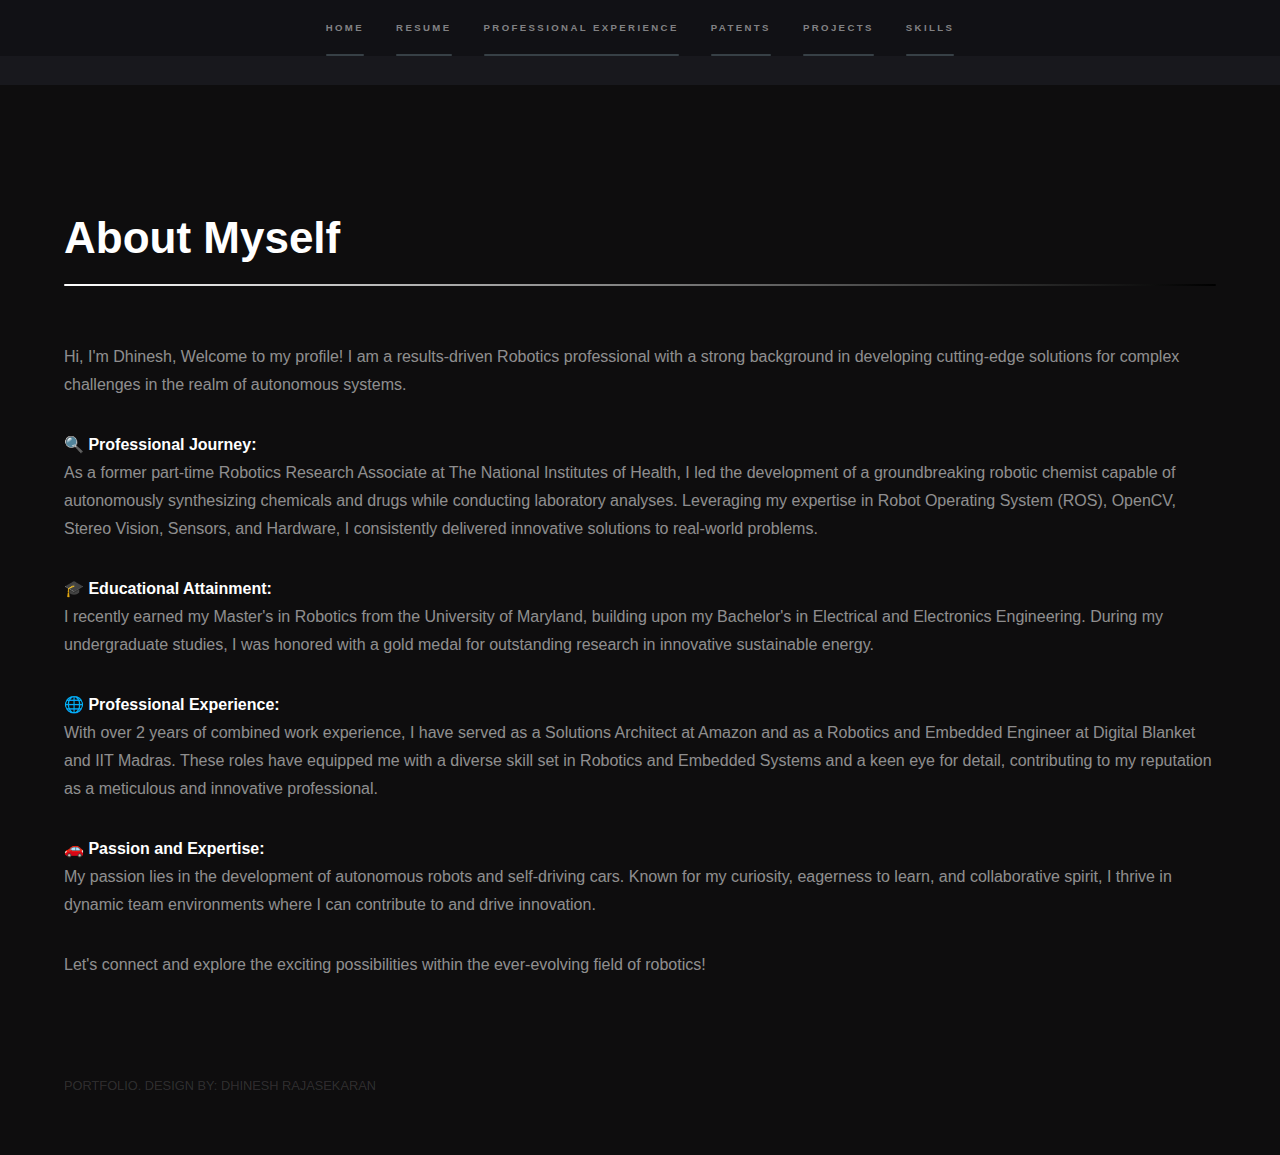
==== commit 3094c9df: "Updated employer details & web links" ====
--- a/about.html
+++ b/about.html
@@ -30,7 +30,7 @@
 					<ul>
 						<li><a href="index.html">Home</a></li>			
 						<li><a href="resume.html">Resume</a></li>
-						<li><a href="internships.html">Professional Experience</a></li>
+						<li><a href="professional-exp.html">Professional Experience</a></li>
 						<li><a href="patents.html">Patents</a></li>
 						<li><a href="projects.html">Projects</a></li>
 						<li><a href="skills.html">Skills</a></li>
@@ -56,7 +56,7 @@
 								<p>I recently earned my Master's in Robotics from the University of Maryland, building upon my Bachelor's in Electrical and Electronics Engineering. During my undergraduate studies, I was honored with a gold medal for outstanding research in innovative sustainable energy.</p>
 								
 								<b>🌐 Professional Experience:</b>
-								<p>With over 2 years of combined work experience, I have served as a Solutions Architect at Amazon and as an Robotics and Embedded Engineer at FlamencoTech and Solinas. These roles have equipped me with a diverse skill set in Robotics and Embedded Systems and a keen eye for detail, contributing to my reputation as a meticulous and innovative professional.</p>
+								<p>With over 2 years of combined work experience, I have served as a Solutions Architect at Amazon and as a Robotics and Embedded Engineer at Digital Blanket and IIT Madras. These roles have equipped me with a diverse skill set in Robotics and Embedded Systems and a keen eye for detail, contributing to my reputation as a meticulous and innovative professional.</p>
 								
 								<b>🚗 Passion and Expertise:</b>
 								<p>My passion lies in the development of autonomous robots and self-driving cars. Known for my curiosity, eagerness to learn, and collaborative spirit, I thrive in dynamic team environments where I can contribute to and drive innovation.</p>
